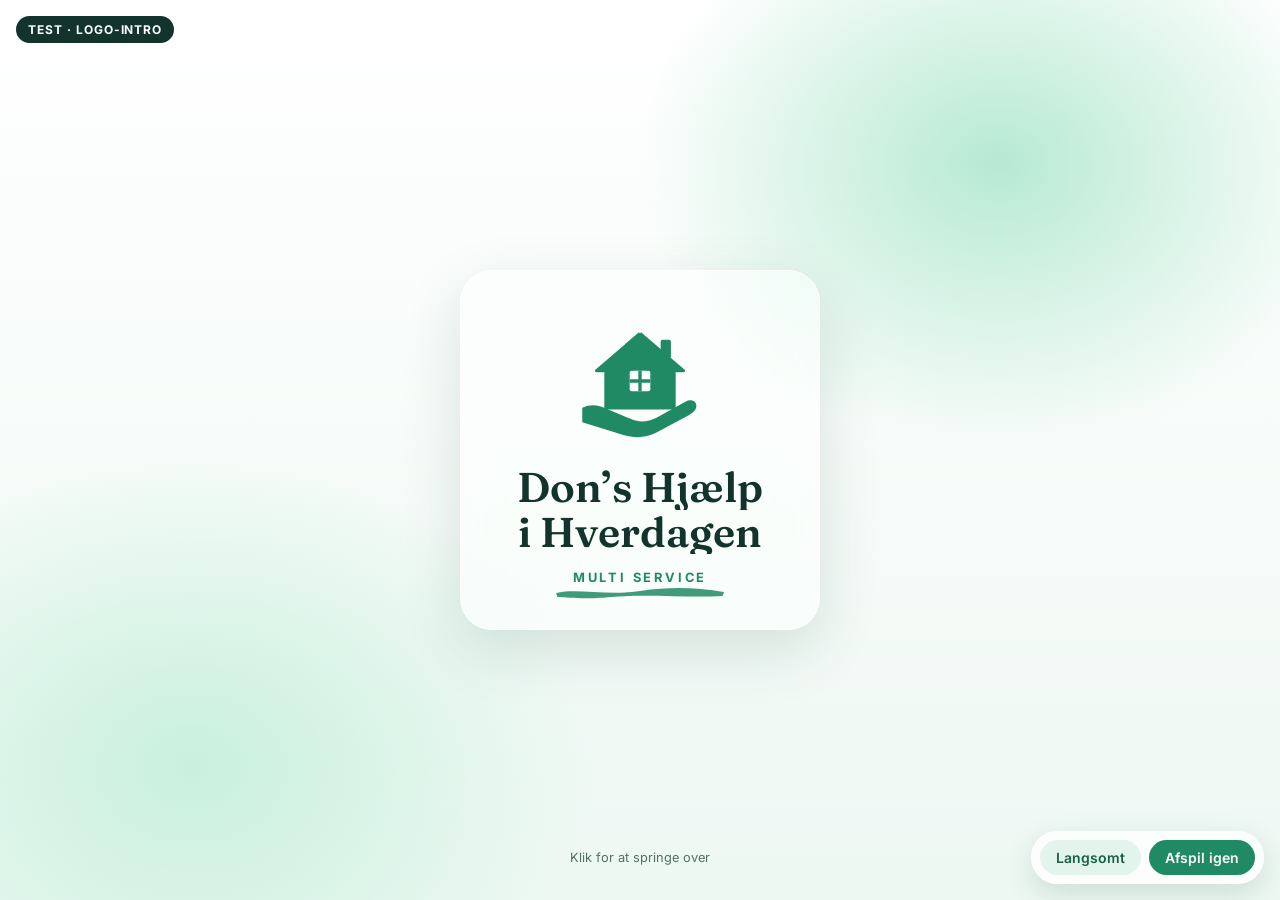
==== dons-hjaelp-website/logo-intro-test.html @ da11e109 "Redesign Don's Hjælp site: glass look, new services, contact info, brush transition - Green/white gl" ====
<!doctype html>
<html lang="da">
<head>
  <meta charset="utf-8">
  <meta name="viewport" content="width=device-width, initial-scale=1">
  <title>Logo-intro – test</title>
  <meta name="robots" content="noindex">
  <link rel="icon" href="favicon.svg" type="image/svg+xml">
  <style>
    /* TESTSIDE for logo-animationen. Når den er godkendt, flyttes den ind i index.html. */
    @font-face { font-family: "Fraunces"; src: url("fonts/fraunces-latin-wght-normal.woff2") format("woff2"); font-weight: 100 900; font-display: swap; }
    @font-face { font-family: "Inter"; src: url("fonts/inter-latin-wght-normal.woff2") format("woff2"); font-weight: 100 900; font-display: swap; }

    :root { --green: #1f8a63; --green-dark: #146246; --ink: #12342c; --mint: #7fd8b2; }
    * { box-sizing: border-box; }
    html, body { margin: 0; height: 100%; font-family: "Inter", system-ui, sans-serif; background: #f5faf7; }

    /* Den rigtige hjemmeside ligger bagved, så man kan se afsløringen */
    .site-frame { position: fixed; inset: 0; width: 100%; height: 100%; border: 0; }

    /* ---------- Intro-lag ---------- */
    .intro {
      position: fixed; inset: 0; z-index: 10;
      display: grid; place-items: center;
      background:
        radial-gradient(40% 45% at 78% 18%, rgba(159, 227, 196, .75), transparent 70%),
        radial-gradient(45% 50% at 15% 85%, rgba(196, 239, 219, .9), transparent 70%),
        linear-gradient(180deg, #ffffff, #eef8f3);
      cursor: pointer;
    }
    .intro-card {
      display: flex; flex-direction: column; align-items: center; gap: 18px;
      padding: 44px 56px 40px;
      border-radius: 32px;
      background: rgba(255, 255, 255, .55);
      -webkit-backdrop-filter: saturate(1.5) blur(18px); backdrop-filter: saturate(1.5) blur(18px);
      border: 1px solid rgba(255, 255, 255, .9);
      box-shadow: 0 20px 60px rgba(18, 74, 54, .14);
      opacity: 0; transform: scale(.94);
    }
    .logo { width: 132px; height: 132px; overflow: visible; color: var(--green); }
    .logo .house { fill: currentColor; fill-opacity: 0; stroke: currentColor; stroke-width: 1.6; stroke-dasharray: 1; stroke-dashoffset: 1; stroke-linejoin: round; }
    .logo .chimney { fill: currentColor; transform-box: fill-box; transform-origin: 50% 100%; transform: scaleY(0); }
    .logo .hand { fill: currentColor; opacity: 0; transform: translateY(14px); }
    .logo .window { fill: #fff; transform-box: fill-box; transform-origin: center; transform: scale(0); }
    .logo .cross { stroke: currentColor; stroke-width: 1.6; opacity: 0; }
    .logo .spark { fill: var(--mint); transform-box: fill-box; transform-origin: center; transform: scale(0); }

    .wordmark { text-align: center; }
    .line { display: block; overflow: hidden; }
    .line span {
      display: block; font-family: "Fraunces", Georgia, serif; font-weight: 600;
      font-size: clamp(1.9rem, 1.4rem + 2vw, 2.6rem); line-height: 1.08; color: var(--ink);
      transform: translateY(105%);
    }
    .tag {
      position: relative; display: inline-block; margin-top: 12px; padding: 4px 6px;
      font-size: .8rem; font-weight: 700; letter-spacing: .6em; text-transform: uppercase; color: var(--green);
      opacity: 0;
    }
    /* Penselstrøg under "Multi Service" */
    .stroke {
      position: absolute; left: -8%; right: -8%; bottom: -10px; height: 14px; width: 116%;
      clip-path: inset(0 100% 0 0);
    }

    .skip-hint {
      position: fixed; bottom: 22px; left: 50%; transform: translateX(-50%);
      font-size: .8rem; color: #557069; opacity: 0;
    }

    /* ---------- Afspilning ---------- */
    .play .intro-card { animation: card-in .6s cubic-bezier(.2, .8, .2, 1) .1s forwards; }
    .play .hand { animation: hand-in .7s cubic-bezier(.2, .8, .2, 1) .35s forwards; }
    .play .house { animation: draw .9s ease-in-out .55s forwards, fill-in .45s ease 1.35s forwards; }
    .play .chimney { animation: pop .35s cubic-bezier(.3, 1.6, .5, 1) 1.45s forwards; }
    .play .window { animation: pop .4s cubic-bezier(.3, 1.6, .5, 1) 1.65s forwards; }
    .play .cross { animation: fade .3s ease 1.85s forwards; }
    .play .spark { animation: spark .7s ease 1.9s forwards; }
    .play .line:nth-child(1) span { animation: rise .6s cubic-bezier(.2, .8, .2, 1) 1.7s forwards; }
    .play .line:nth-child(2) span { animation: rise .6s cubic-bezier(.2, .8, .2, 1) 1.82s forwards; }
    .play .tag { animation: track-in .7s cubic-bezier(.2, .8, .2, 1) 2.1s forwards; }
    .play .stroke { animation: paint .5s cubic-bezier(.6, 0, .3, 1) 2.45s forwards; }
    .play .skip-hint { animation: fade .4s ease 1s forwards; }
    .play.leave .intro { animation: leave .8s cubic-bezier(.7, 0, .3, 1) forwards; }
    .play.leave .intro-card { animation: card-out .8s cubic-bezier(.7, 0, .3, 1) forwards; opacity: 1; transform: none; }

    @keyframes card-in { to { opacity: 1; transform: none; } }
    @keyframes hand-in { to { opacity: 1; transform: none; } }
    @keyframes draw { to { stroke-dashoffset: 0; } }
    @keyframes fill-in { to { fill-opacity: 1; } }
    @keyframes pop { to { transform: scale(1); } }
    @keyframes fade { to { opacity: 1; } }
    @keyframes spark { 0% { transform: scale(0) rotate(0); } 50% { transform: scale(1.2) rotate(45deg); } 100% { transform: scale(0) rotate(90deg); } }
    @keyframes rise { to { transform: none; } }
    @keyframes track-in { to { opacity: 1; letter-spacing: .22em; } }
    @keyframes paint { to { clip-path: inset(0 0 0 0); } }
    @keyframes leave { to { opacity: 0; visibility: hidden; } }
    @keyframes card-out { to { opacity: 0; transform: translateY(-30px) scale(.96); } }

    @media (prefers-reduced-motion: reduce) {
      .play .intro-card, .play .hand, .play .house, .play .chimney, .play .window, .play .cross,
      .play .line span, .play .tag, .play .stroke { animation-duration: .01s !important; animation-delay: 0s !important; }
    }

    /* ---------- Testkontroller ---------- */
    .controls {
      position: fixed; right: 16px; bottom: 16px; z-index: 20;
      display: flex; gap: 8px; padding: 8px; border-radius: 999px;
      background: rgba(255, 255, 255, .8);
      -webkit-backdrop-filter: blur(14px); backdrop-filter: blur(14px);
      border: 1px solid rgba(255, 255, 255, .9);
      box-shadow: 0 10px 30px rgba(18, 74, 54, .15);
      font-size: .875rem;
    }
    .controls button {
      padding: 9px 16px; border: 0; border-radius: 999px; cursor: pointer;
      font: inherit; font-weight: 600; background: var(--green); color: #fff;
    }
    .controls button.secondary { background: #e3f4ec; color: var(--green-dark); }
    .test-label {
      position: fixed; left: 16px; top: 16px; z-index: 20;
      padding: 6px 12px; border-radius: 999px; font-size: .75rem; font-weight: 700; letter-spacing: .08em;
      background: #12342c; color: #fff;
    }
    @media (max-width: 480px) { .intro-card { padding: 36px 28px 32px; } .logo { width: 110px; height: 110px; } }
  </style>
</head>
<body>
  <iframe class="site-frame" src="index.html" title="Hjemmesiden" tabindex="-1"></iframe>

  <div class="stage play" id="stage">
    <div class="intro" id="intro" role="presentation">
      <div class="intro-card">
        <svg class="logo" viewBox="0 0 64 64" aria-hidden="true">
          <path class="hand" d="M4 45c4-2 8-1.4 12 .6l12 5c4 1.6 8 1.2 12-.8l14-7.8c3-1.6 6 0 5.2 3-.4 1.5-1.7 2.6-3.6 3.6L40 57c-5 2.6-11 3-16.4 1L4 52z"/>
          <rect class="chimney" x="42" y="12" width="5" height="9" rx="1"/>
          <path class="house" pathLength="1" d="M32 9 53 27h-4.5v18h-33V27H11z"/>
          <rect class="window" x="27" y="27" width="10" height="10" rx="1"/>
          <path class="cross" d="M32 27v10M27 32h10"/>
          <path class="spark" d="M54 4l1.4 3.6L59 9l-3.6 1.4L54 14l-1.4-3.6L49 9l3.6-1.4z"/>
        </svg>
        <div class="wordmark">
          <span class="line"><span>Don’s Hjælp</span></span>
          <span class="line"><span>i Hverdagen</span></span>
          <span class="tag">Multi Service
            <svg class="stroke" viewBox="0 0 300 14" preserveAspectRatio="none" aria-hidden="true">
              <path d="M2 8 C40 3, 90 11, 150 6 S250 3, 298 7 L296 11 C240 13, 160 9, 100 12 S30 12, 4 12 Z" fill="#1f8a63" fill-opacity=".85"/>
            </svg>
          </span>
        </div>
      </div>
      <p class="skip-hint">Klik for at springe over</p>
    </div>
  </div>

  <span class="test-label">TEST · LOGO-INTRO</span>
  <div class="controls">
    <button type="button" class="secondary" id="slow">Langsomt</button>
    <button type="button" id="replay">Afspil igen</button>
  </div>

  <script>
    (function () {
      var stage = document.getElementById('stage');
      var intro = document.getElementById('intro');
      var HOLD = 3300;           // ms før introen forsvinder
      var timer;
      var slow = false;

      // Kun til test: afspil i 1/3 fart, så detaljerne kan ses.
      function applySpeed() {
        if (!document.getAnimations) return;
        document.getAnimations().forEach(function (a) { a.playbackRate = slow ? 1 / 3 : 1; });
      }
      function leave() {
        clearTimeout(timer);
        stage.classList.add('leave');
        applySpeed();
      }
      function play() {
        clearTimeout(timer);
        stage.classList.remove('play', 'leave');
        void stage.offsetWidth;    // genstart CSS-animationerne
        stage.classList.add('play');
        applySpeed();
        timer = setTimeout(leave, HOLD * (slow ? 3 : 1));
      }

      intro.addEventListener('click', leave);
      document.addEventListener('keydown', function (e) { if (e.key === 'Escape' || e.key === 'Enter') leave(); });
      document.getElementById('replay').addEventListener('click', play);
      document.getElementById('slow').addEventListener('click', function () {
        slow = !slow;
        this.textContent = slow ? 'Normal fart' : 'Langsomt';
        play();
      });

      play();
    })();
  </script>
</body>
</html>
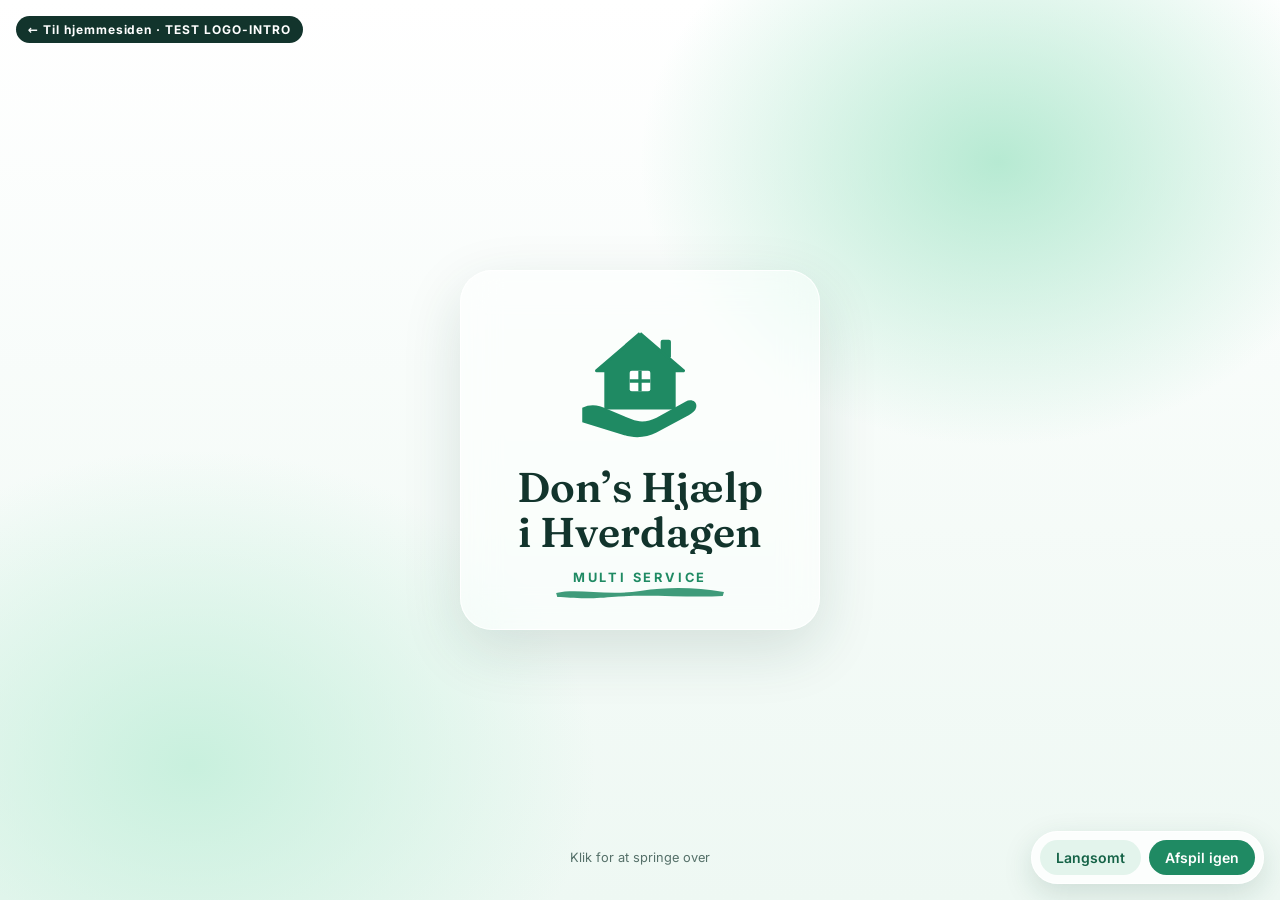
==== commit b465f6ab: "Share brush transition across pages and link logo intro test page Move the paint-brush wipe into js/" ====
--- a/dons-hjaelp-website/logo-intro-test.html
+++ b/dons-hjaelp-website/logo-intro-test.html
@@ -121,7 +121,7 @@
     .test-label {
       position: fixed; left: 16px; top: 16px; z-index: 20;
       padding: 6px 12px; border-radius: 999px; font-size: .75rem; font-weight: 700; letter-spacing: .08em;
-      background: #12342c; color: #fff;
+      background: #12342c; color: #fff; text-decoration: none;
     }
     @media (max-width: 480px) { .intro-card { padding: 36px 28px 32px; } .logo { width: 110px; height: 110px; } }
   </style>
@@ -154,7 +154,7 @@
     </div>
   </div>
 
-  <span class="test-label">TEST · LOGO-INTRO</span>
+  <a class="test-label" href="index.html">← Til hjemmesiden · TEST LOGO-INTRO</a>
   <div class="controls">
     <button type="button" class="secondary" id="slow">Langsomt</button>
     <button type="button" id="replay">Afspil igen</button>
@@ -196,8 +196,15 @@
         play();
       });
 
-      play();
+      // Kommer man hertil med pensel-overgangen, venter introen til malingen er væk.
+      if (/[?&]wipe=1/.test(location.search)) {
+        stage.classList.remove('play');
+        setTimeout(play, 750);
+      } else {
+        play();
+      }
     })();
   </script>
+  <script src="js/brush.js"></script>
 </body>
 </html>
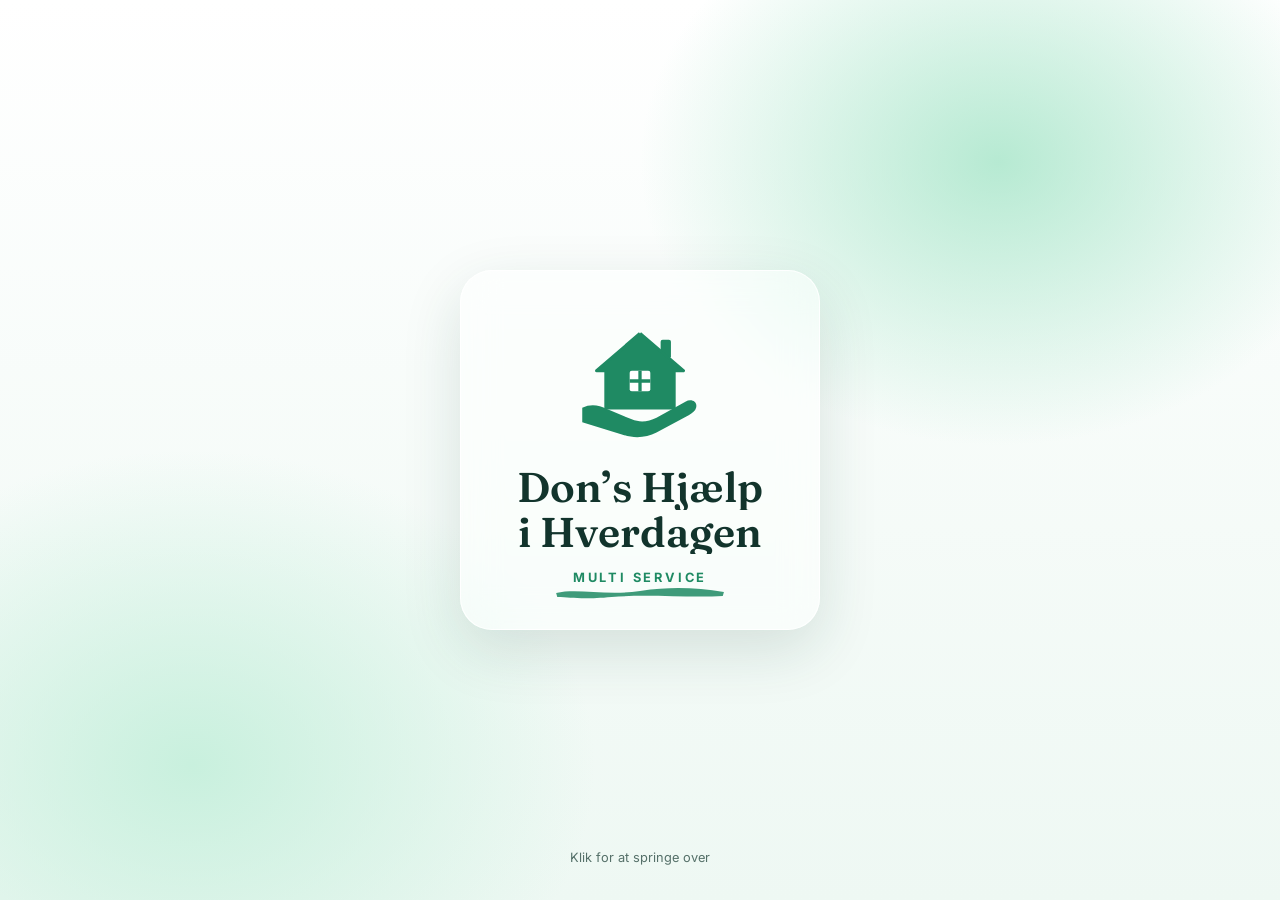
==== commit e18a6481: "Add dark mode switch and clean up logo intro page - Light/dark switch fixed bottom-right; follows de" ====
--- a/dons-hjaelp-website/logo-intro-test.html
+++ b/dons-hjaelp-website/logo-intro-test.html
@@ -3,9 +3,17 @@
 <head>
   <meta charset="utf-8">
   <meta name="viewport" content="width=device-width, initial-scale=1">
-  <title>Logo-intro – test</title>
+  <title>Don’s Hjælp i Hverdagen</title>
   <meta name="robots" content="noindex">
   <link rel="icon" href="favicon.svg" type="image/svg+xml">
+  <script>
+    (function () {
+      var m = null;
+      try { m = localStorage.getItem('dhh-mode'); } catch (e) {}
+      if (m !== 'dark' && m !== 'light') m = window.matchMedia && matchMedia('(prefers-color-scheme: dark)').matches ? 'dark' : 'light';
+      document.documentElement.setAttribute('data-mode', m);
+    })();
+  </script>
   <style>
     /* TESTSIDE for logo-animationen. Når den er godkendt, flyttes den ind i index.html. */
     @font-face { font-family: "Fraunces"; src: url("fonts/fraunces-latin-wght-normal.woff2") format("woff2"); font-weight: 100 900; font-display: swap; }
@@ -103,26 +111,22 @@
       .play .line span, .play .tag, .play .stroke { animation-duration: .01s !important; animation-delay: 0s !important; }
     }
 
-    /* ---------- Testkontroller ---------- */
-    .controls {
-      position: fixed; right: 16px; bottom: 16px; z-index: 20;
-      display: flex; gap: 8px; padding: 8px; border-radius: 999px;
-      background: rgba(255, 255, 255, .8);
-      -webkit-backdrop-filter: blur(14px); backdrop-filter: blur(14px);
-      border: 1px solid rgba(255, 255, 255, .9);
-      box-shadow: 0 10px 30px rgba(18, 74, 54, .15);
-      font-size: .875rem;
+    /* ---------- Mørk tilstand (følger valget fra hjemmesiden) ---------- */
+    html[data-mode="dark"], html[data-mode="dark"] body { background: #0c1a15; }
+    html[data-mode="dark"] .intro {
+      background:
+        radial-gradient(40% 45% at 78% 18%, rgba(31, 138, 99, .45), transparent 70%),
+        radial-gradient(45% 50% at 15% 85%, rgba(20, 92, 67, .55), transparent 70%),
+        linear-gradient(180deg, #0f2019, #09140f);
     }
-    .controls button {
-      padding: 9px 16px; border: 0; border-radius: 999px; cursor: pointer;
-      font: inherit; font-weight: 600; background: var(--green); color: #fff;
+    html[data-mode="dark"] .intro-card {
+      background: rgba(17, 37, 30, .6);
+      border-color: rgba(255, 255, 255, .1);
+      box-shadow: 0 20px 60px rgba(0, 0, 0, .45);
     }
-    .controls button.secondary { background: #e3f4ec; color: var(--green-dark); }
-    .test-label {
-      position: fixed; left: 16px; top: 16px; z-index: 20;
-      padding: 6px 12px; border-radius: 999px; font-size: .75rem; font-weight: 700; letter-spacing: .08em;
-      background: #12342c; color: #fff; text-decoration: none;
-    }
+    html[data-mode="dark"] .logo, html[data-mode="dark"] .tag { color: #5fd3a2; }
+    html[data-mode="dark"] .line span { color: #e4f1ea; }
+    html[data-mode="dark"] .skip-hint { color: #93aba2; }
     @media (max-width: 480px) { .intro-card { padding: 36px 28px 32px; } .logo { width: 110px; height: 110px; } }
   </style>
 </head>
@@ -154,47 +158,30 @@
     </div>
   </div>
 
-  <a class="test-label" href="index.html">← Til hjemmesiden · TEST LOGO-INTRO</a>
-  <div class="controls">
-    <button type="button" class="secondary" id="slow">Langsomt</button>
-    <button type="button" id="replay">Afspil igen</button>
-  </div>
-
   <script>
     (function () {
       var stage = document.getElementById('stage');
       var intro = document.getElementById('intro');
       var HOLD = 3300;           // ms før introen forsvinder
       var timer;
-      var slow = false;
 
-      // Kun til test: afspil i 1/3 fart, så detaljerne kan ses.
-      function applySpeed() {
-        if (!document.getAnimations) return;
-        document.getAnimations().forEach(function (a) { a.playbackRate = slow ? 1 / 3 : 1; });
-      }
       function leave() {
         clearTimeout(timer);
         stage.classList.add('leave');
-        applySpeed();
+        // Når introen er væk, kan man bruge siden bagved.
+        setTimeout(function () { stage.style.pointerEvents = 'none'; }, 800);
       }
       function play() {
         clearTimeout(timer);
+        stage.style.pointerEvents = '';
         stage.classList.remove('play', 'leave');
         void stage.offsetWidth;    // genstart CSS-animationerne
         stage.classList.add('play');
-        applySpeed();
-        timer = setTimeout(leave, HOLD * (slow ? 3 : 1));
+        timer = setTimeout(leave, HOLD);
       }
 
       intro.addEventListener('click', leave);
       document.addEventListener('keydown', function (e) { if (e.key === 'Escape' || e.key === 'Enter') leave(); });
-      document.getElementById('replay').addEventListener('click', play);
-      document.getElementById('slow').addEventListener('click', function () {
-        slow = !slow;
-        this.textContent = slow ? 'Normal fart' : 'Langsomt';
-        play();
-      });
 
       // Kommer man hertil med pensel-overgangen, venter introen til malingen er væk.
       if (/[?&]wipe=1/.test(location.search)) {
